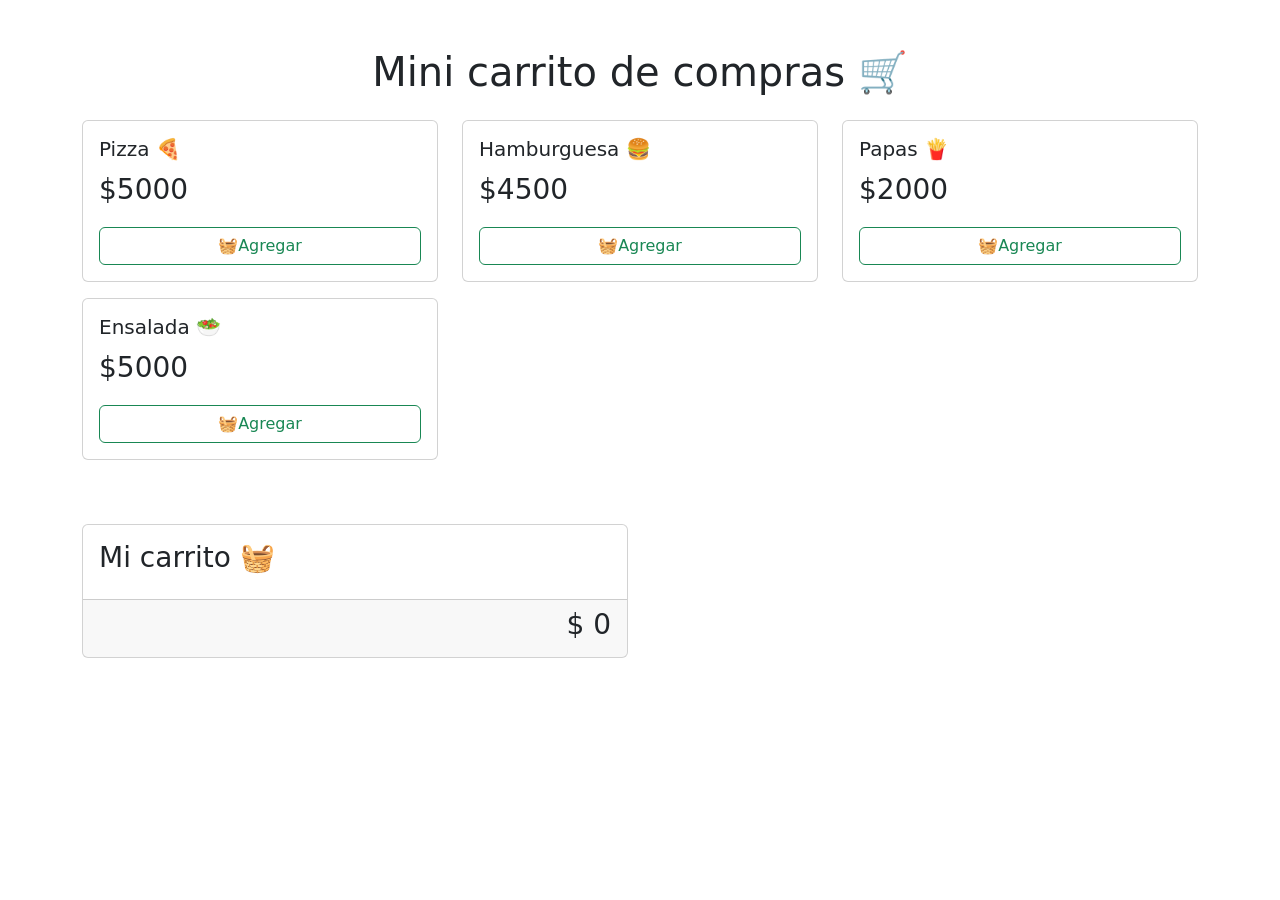
==== JS/DOM_practica/index.html @ ff7875ab "Practica DOM mini carrito primera parte" ====
<!doctype html>
<html lang="en">
  <head>
    <meta charset="utf-8" />
    <meta name="viewport" content="width=device-width, initial-scale=1" />
    <title>Práctica DOM</title>
    <link
      href="https://cdn.jsdelivr.net/npm/bootstrap@5.3.8/dist/css/bootstrap.min.css"
      rel="stylesheet"
      integrity="sha384-sRIl4kxILFvY47J16cr9ZwB07vP4J8+LH7qKQnuqkuIAvNWLzeN8tE5YBujZqJLB"
      crossorigin="anonymous"
    />
  </head>
  <body>
    <header></header>

    <main>
      <div class="container">
        <div class="row pt-5">
          <div class="col text-center mb-3">
            <h1>Mini carrito de compras 🛒</h1>
          </div>
        </div>
        <div
          id="container-cards"
          class="row row-cols-1 row-cols-md-3 mb-5"
        ></div>
        <div class="row">
          <div class="col-12 col-md-6">
            <div class="card">
              <div class="card-body">
                <h3>Mi carrito 🧺</h3>
                <div id="container-cart"></div>
              </div>
              <div class="card-footer">
                <div class="d-flex justify-content-end">
                  <h3>$ <span id="tot">0</span></h3>
                </div>
              </div>
            </div>
          </div>
        </div>
      </div>
    </main>

    <footer></footer>

    <script
      src="https://cdn.jsdelivr.net/npm/bootstrap@5.3.8/dist/js/bootstrap.bundle.min.js"
      integrity="sha384-FKyoEForCGlyvwx9Hj09JcYn3nv7wiPVlz7YYwJrWVcXK/BmnVDxM+D2scQbITxI"
      crossorigin="anonymous"
    ></script>

    <script src="app.js"></script>
  </body>
</html>
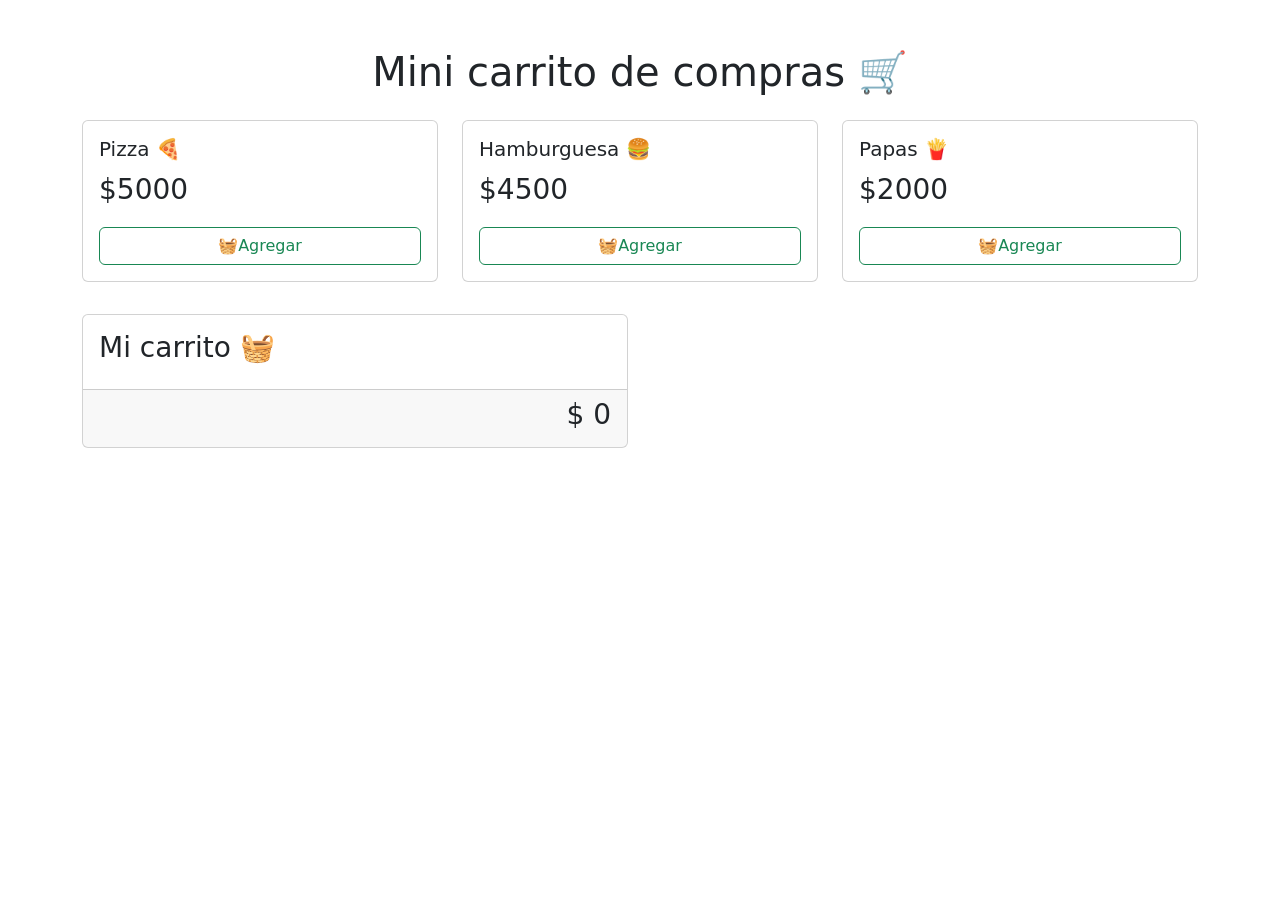
==== commit 49ce4e1c: "Trabajando con el carrito (agregar, calcular total a pagar y borrar)" ====
--- a/JS/DOM_practica/index.html
+++ b/JS/DOM_practica/index.html
@@ -15,7 +15,7 @@
     <header></header>
 
     <main>
-      <div class="container">
+      <div class="container mb-3">
         <div class="row pt-5">
           <div class="col text-center mb-3">
             <h1>Mini carrito de compras 🛒</h1>
@@ -23,7 +23,7 @@
         </div>
         <div
           id="container-cards"
-          class="row row-cols-1 row-cols-md-3 mb-5"
+          class="row row-cols-1 row-cols-md-3 mb-3"
         ></div>
         <div class="row">
           <div class="col-12 col-md-6">
@@ -35,6 +35,9 @@
               <div class="card-footer">
                 <div class="d-flex justify-content-end">
                   <h3>$ <span id="tot">0</span></h3>
+                  <!--  <p>Propina: <span id="propina">$ 1200</span></p>
+                  <p>impuesto: <span id="impuesto">$ 2000</span></p>
+                  <h3>Total <span id="total-final"></span></h3> -->
                 </div>
               </div>
             </div>
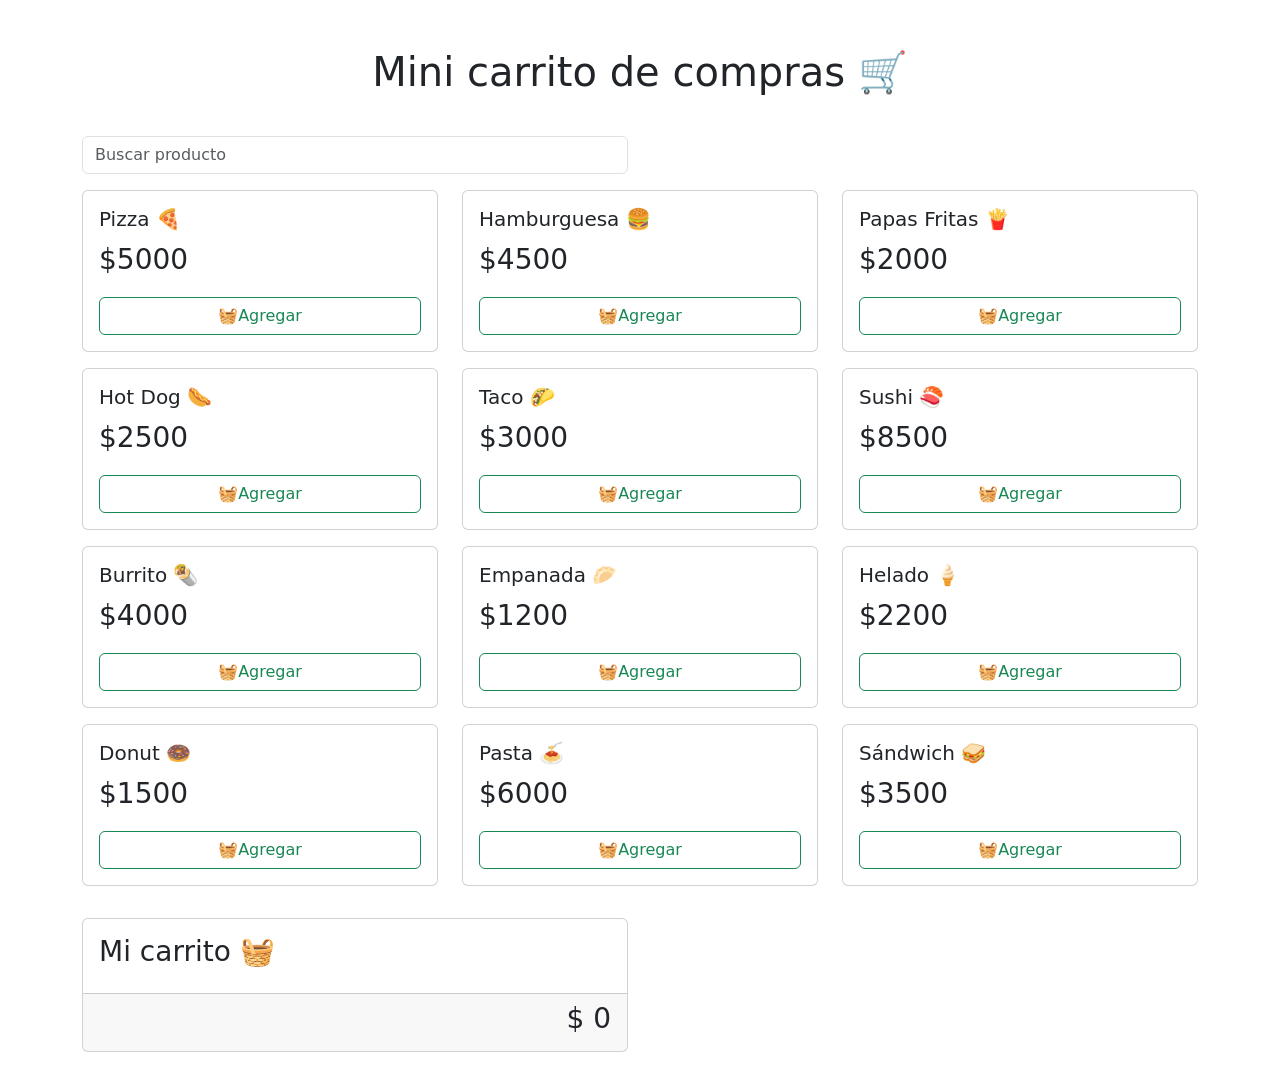
==== commit cdc211f6: "Filtros de productos" ====
--- a/JS/DOM_practica/index.html
+++ b/JS/DOM_practica/index.html
@@ -10,6 +10,11 @@
       integrity="sha384-sRIl4kxILFvY47J16cr9ZwB07vP4J8+LH7qKQnuqkuIAvNWLzeN8tE5YBujZqJLB"
       crossorigin="anonymous"
     />
+    <style>
+      .pointer {
+        cursor: pointer;
+      }
+    </style>
   </head>
   <body>
     <header></header>
@@ -19,6 +24,19 @@
         <div class="row pt-5">
           <div class="col text-center mb-3">
             <h1>Mini carrito de compras 🛒</h1>
+          </div>
+        </div>
+        <div class="row my-3">
+          <div class="col col-md-6">
+            <form>
+              <input
+                name="buscador"
+                type="text"
+                class="form-control"
+                id="search-input"
+                placeholder="Buscar producto"
+              />
+            </form>
           </div>
         </div>
         <div
